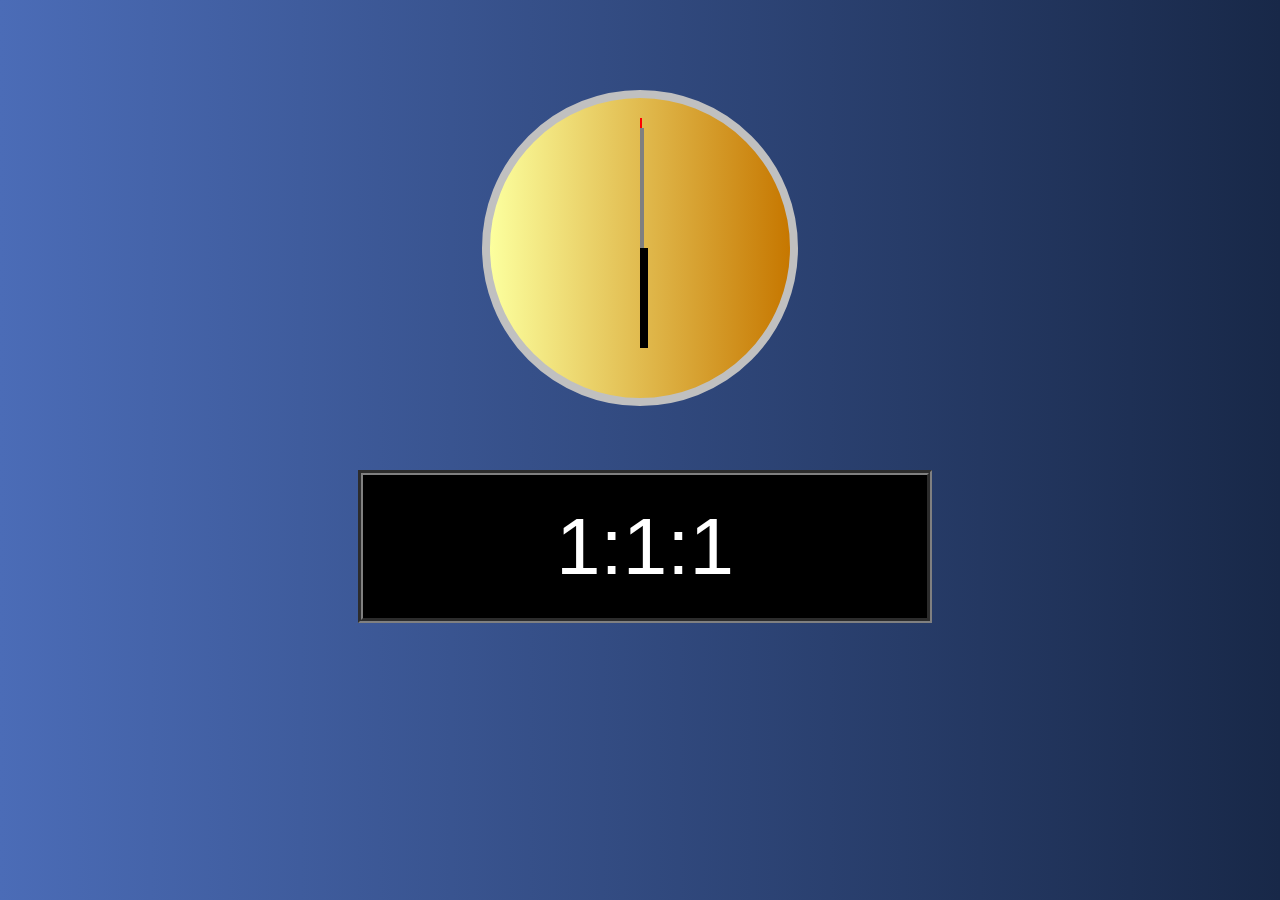
==== index.html @ d7ce4bb0 "Changed html file name to index" ====
<!DOCTYPE html>
<html lang="en">
<head>
    <meta charset="UTF-8">
    <meta http-equiv="X-UA-Compatible" content="IE=edge">
    <meta name="viewport" content="width=device-width, initial-scale=1.0">
    <link rel="stylesheet" href="style.css">
    <title>Document</title>
</head>
<body>
    <div class="container">
        <div id="face">
            <div id="seconds"></div>
            <div id="hour"></div>
            <div id="minutes"></div>
        </div>
        <div class="digital">
            <p class="hr">1</p>
            <p>:</p>
            <p class="min">1</p>
            <p>:</p>
            <p class="sec">1</p>
        </div>
    </div>
    <script src="script.js"></script>
</body>
</html>
---- style.css ----
* {
    padding: 0px;
    margin: 0px;
    font-family: Arial, Helvetica, sans-serif;
    /* outline: 1px dotted red; */
}
.container{
    height: 100vh;
    width: 100vw;
    margin: auto;
    background: linear-gradient(90deg, #4b6cb7 0%, #182848 100%);
}
#face {
    /* background-color: #f3f3f3; */
    background: linear-gradient(90deg, #fcff9e 0%, #c67700 100%);
    width: 300px;
    height: 300px;
    border-radius: 50%;
    border: 8px solid silver;
    position: relative;
    top:10%;
    margin:auto;
}

#minutes, #hour, #seconds {
    position: absolute;
    left: 50%;
    top: 50%;
    transform-origin: top center;
}

#seconds {
    background-color: red;
    height: 130px;
    width: 2px;
    transform: rotate(180deg);
}

#hour {
    background-color: black;
    height: 100px;
    width: 8px;
    transform: rotate(0deg);
}

#minutes {
    background-color: grey;
    height: 120px;
    width: 4px;
    transform: rotate(180deg);
}
.digital {
    width: 40%;
    display: flex;
    align-items: center;
    justify-content: center;
    background-color: black;
    color:white;
    border: 5px groove gray;
    font-size: 500%;
    position: relative;
    top: 10%;
    left: 28%;
    margin: 5% 0px;
    padding: 2%;
}
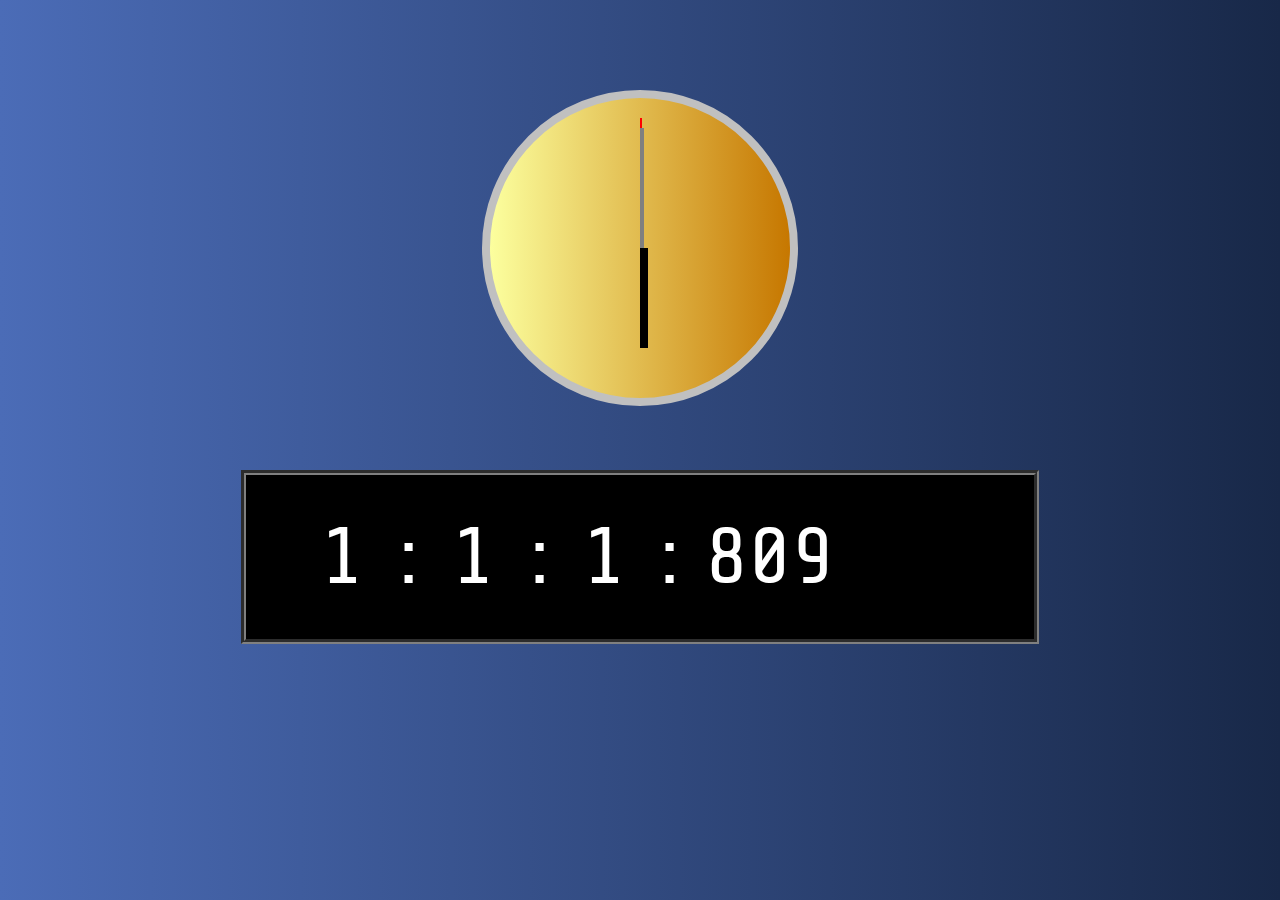
==== commit 259295ec: "Element Positions and Miliseconds added" ====
--- a/index.html
+++ b/index.html
@@ -4,6 +4,8 @@
     <meta charset="UTF-8">
     <meta http-equiv="X-UA-Compatible" content="IE=edge">
     <meta name="viewport" content="width=device-width, initial-scale=1.0">
+    <link rel="preconnect" href="https://fonts.gstatic.com">
+    <link href="https://fonts.googleapis.com/css2?family=Kanit:wght@500&family=Share+Tech+Mono&display=swap" rel="stylesheet">
     <link rel="stylesheet" href="style.css">
     <title>Document</title>
 </head>
@@ -20,6 +22,10 @@
             <p class="min">1</p>
             <p>:</p>
             <p class="sec">1</p>
+            <p>:</p>
+            <div class="box">
+                <p class="mili">1</p>
+            </div>
         </div>
     </div>
     <script src="script.js"></script>
--- a/style.css
+++ b/style.css
@@ -1,7 +1,7 @@
 * {
     padding: 0px;
     margin: 0px;
-    font-family: Arial, Helvetica, sans-serif;
+    font-family: 'Share Tech Mono', monospace;
     /* outline: 1px dotted red; */
 }
 .container{
@@ -50,17 +50,23 @@
     transform: rotate(180deg);
 }
 .digital {
-    width: 40%;
+    width: 660px;
     display: flex;
+    flex-shrink: 0;
     align-items: center;
-    justify-content: center;
+    justify-content: flex-start;
     background-color: black;
     color:white;
     border: 5px groove gray;
     font-size: 500%;
     position: relative;
     top: 10%;
-    left: 28%;
+    left: 50%;
+    transform: translateX(-50%);
     margin: 5% 0px;
-    padding: 2%;
+    padding: 2% 5%;
+}
+.digital p {
+    text-align: center;
+    margin: 1.7%;
 }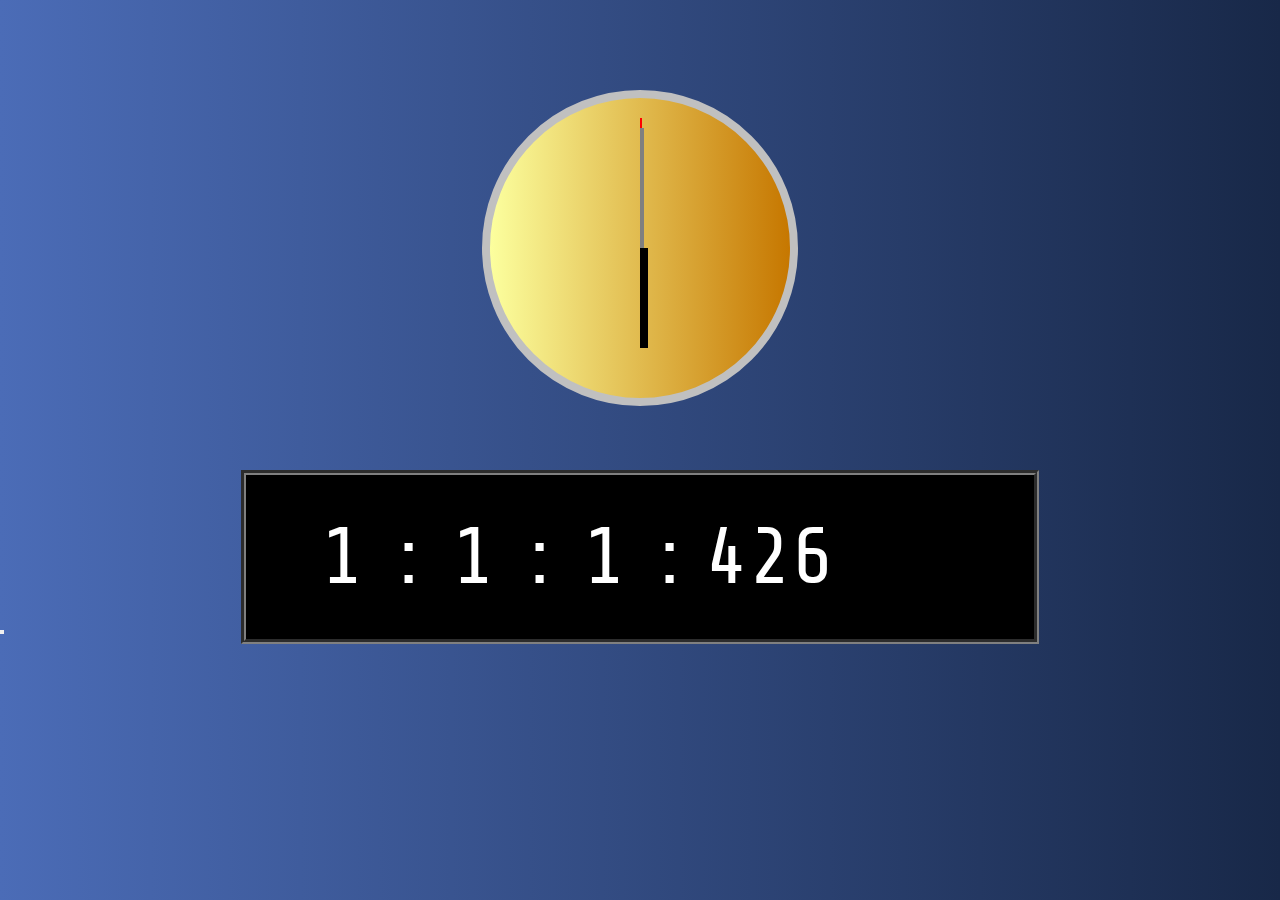
==== commit 0e7b9012: "24 to 12 hr clock, button started" ====
--- a/index.html
+++ b/index.html
@@ -27,6 +27,7 @@
                 <p class="mili">1</p>
             </div>
         </div>
+        <button class="cycle" onclick="changeClock()"></button>
     </div>
     <script src="script.js"></script>
 </body>
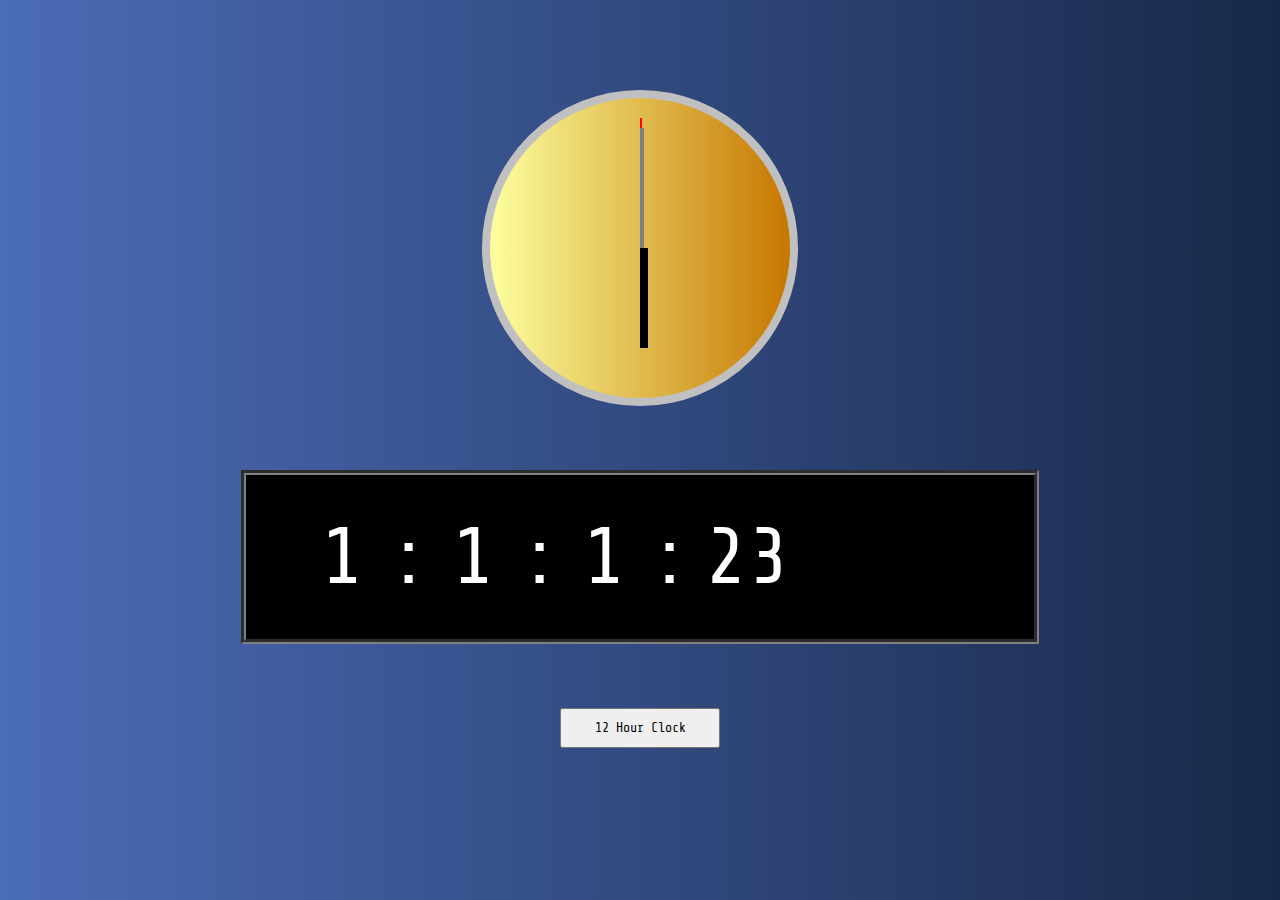
==== commit 97cfaa50: "Added toggle functionality, 12 to 24 hour clock" ====
--- a/index.html
+++ b/index.html
@@ -27,7 +27,7 @@
                 <p class="mili">1</p>
             </div>
         </div>
-        <button class="cycle" onclick="changeClock()"></button>
+        <button class="cycle" onclick="changeClock(this)">12 Hour Clock</button>
     </div>
     <script src="script.js"></script>
 </body>
--- a/style.css
+++ b/style.css
@@ -69,4 +69,12 @@
 .digital p {
     text-align: center;
     margin: 1.7%;
+}
+.cycle {
+    width: 160px;
+    height: 40px;
+    position: relative;
+    top: 10%;
+    left: 50%;
+    transform: translateX(-50%);
 }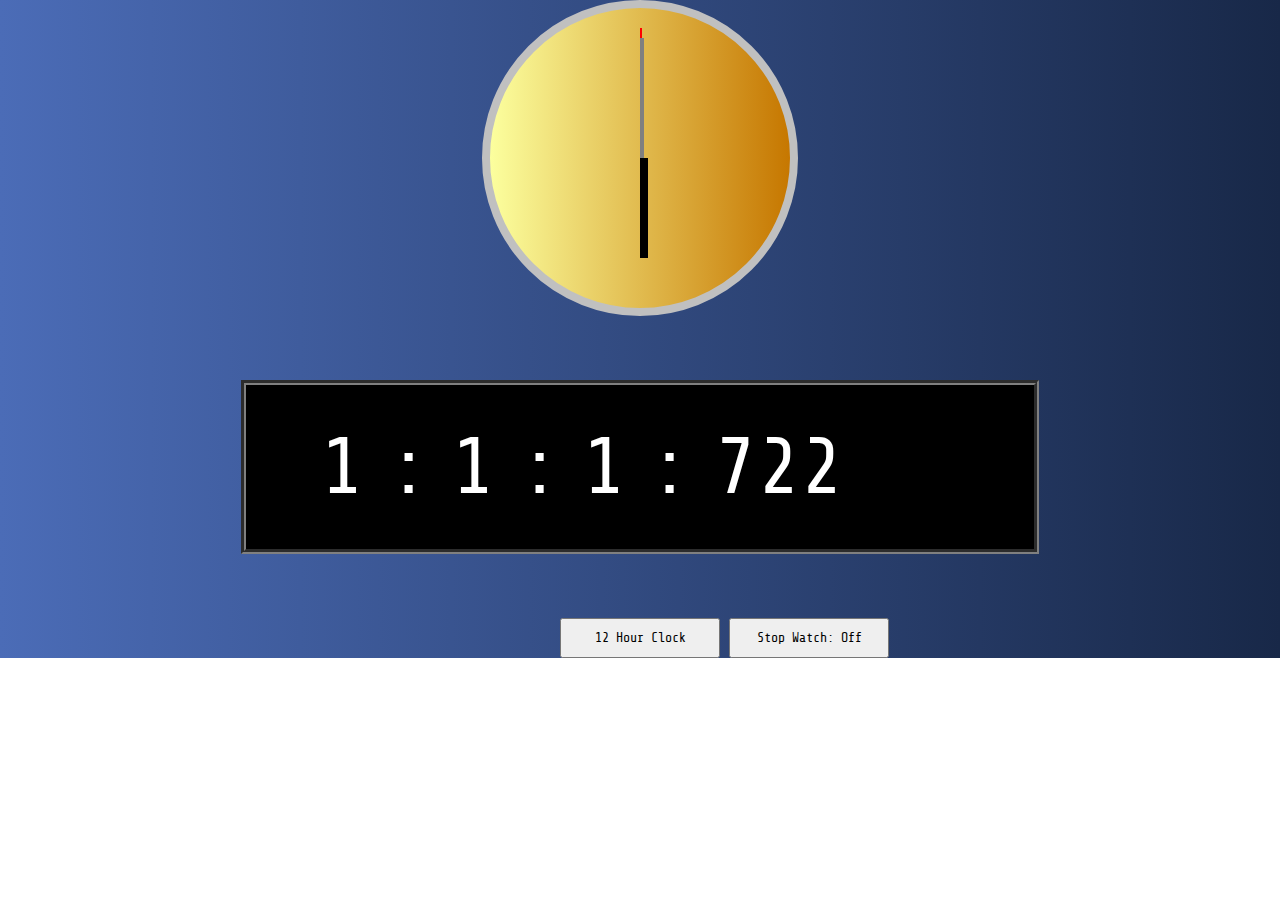
==== commit bfe30ba7: "Started StopWatch" ====
--- a/index.html
+++ b/index.html
@@ -23,11 +23,20 @@
             <p>:</p>
             <p class="sec">1</p>
             <p>:</p>
-            <div class="box">
-                <p class="mili">1</p>
-            </div>
+            <p class="mili">1</p>
         </div>
         <button class="cycle" onclick="changeClock(this)">12 Hour Clock</button>
+        <button class="stopWatchBtn" onclick="stopWatch(this)">Stop Watch: Off</button>
+        <div class="popTimer">
+            <button class="startTimer" onclick="timer()">Start</button>
+            <p class="hrStop">1</p>
+            <p>:</p>
+            <p class="minStop">1</p>
+            <p>:</p>
+            <p class="secStop">1</p>
+            <p>:</p>
+            <p class="miliStop">1</p>
+        </div>
     </div>
     <script src="script.js"></script>
 </body>
--- a/style.css
+++ b/style.css
@@ -5,8 +5,8 @@
     /* outline: 1px dotted red; */
 }
 .container{
-    height: 100vh;
-    width: 100vw;
+    height: 100%;
+    width: 100%;
     margin: auto;
     background: linear-gradient(90deg, #4b6cb7 0%, #182848 100%);
 }
@@ -77,4 +77,29 @@
     top: 10%;
     left: 50%;
     transform: translateX(-50%);
+}
+.stopWatchBtn {
+    width: 160px;
+    height: 40px;
+    position: relative;
+    top: 10%;
+    left: 50%;
+    transform: translateX(-50%);
+}
+.popTimer {
+    width: 660px;
+    display: none;
+    flex-shrink: 0;
+    align-items: center;
+    justify-content: flex-start;
+    background-color: black;
+    color:white;
+    border: 5px groove gray;
+    font-size: 500%;
+    position: relative;
+    top: 45%;
+    left: 50%;
+    transform: translateX(-50%);
+    margin: 5% 0px;
+    padding: 2% 5%;
 }